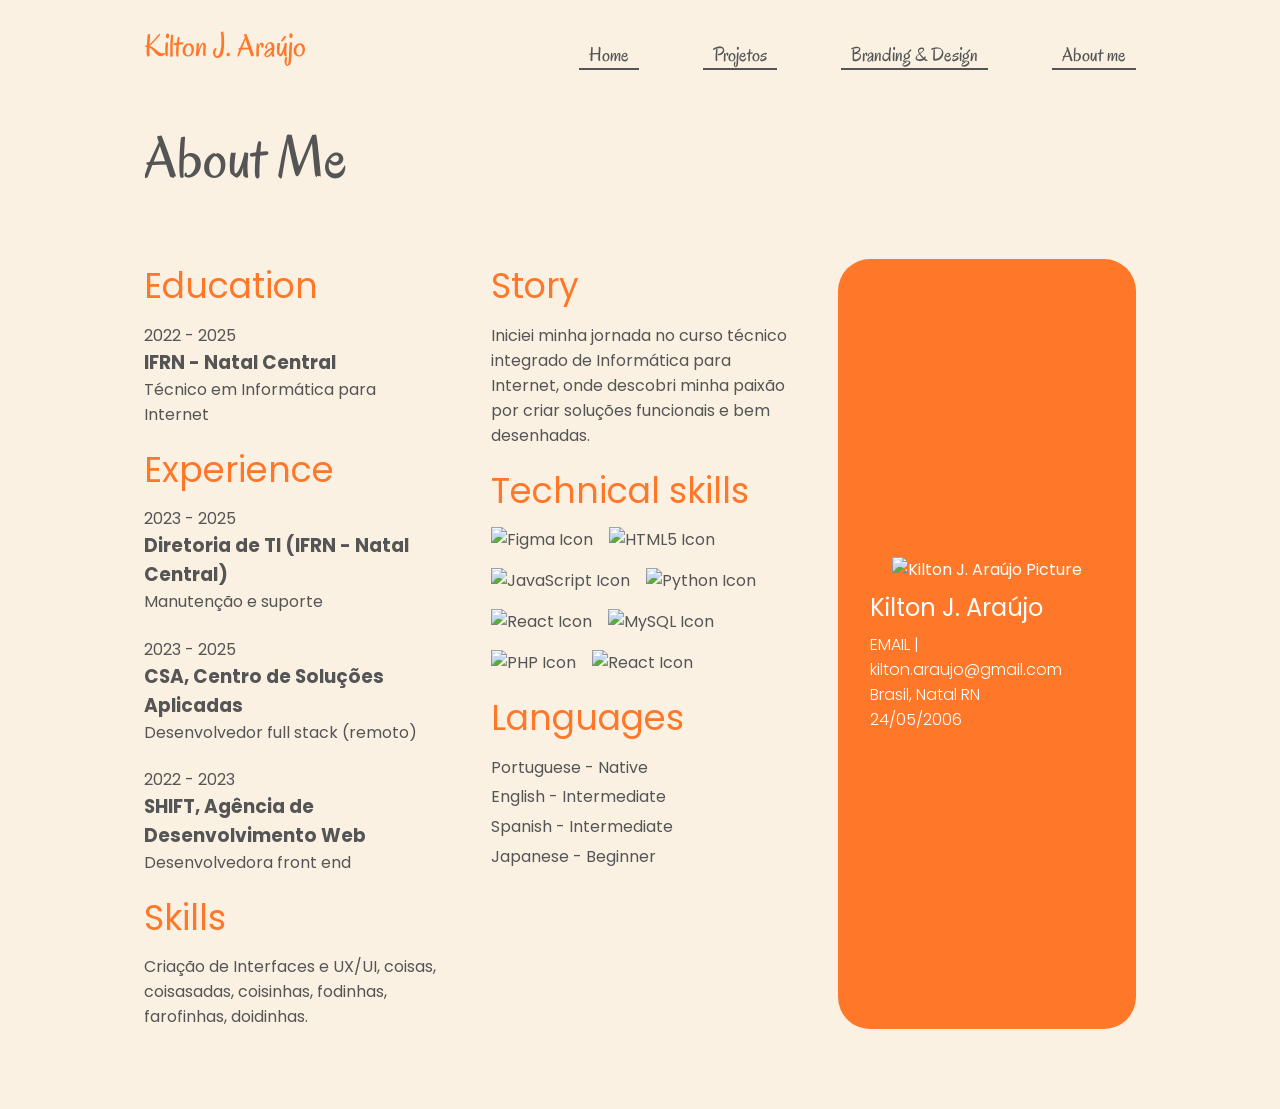
==== about.html @ 79c301e9 "paginas responsivas" ====
<html>

<head>
    <title>About me</title>
    <link rel="stylesheet" href="src/portifolio.css">
    <meta charset="UTF-8">
    <meta name="viewport" content="width=device-width, initial-scale=1">
    <script src="src/portifolio.js" defer></script>
</head>

<body>
    <main id="about-me">
        <header class="header has-menu">
            <h1>Kilton J. Araújo</h1>
            <button class="menu-toggle" aria-label="Abrir menu" aria-expanded="false" aria-controls="main-nav">
                <span></span>
                <span></span>
                <span></span>
            </button>
            <nav id="main-nav" class="nav-links">
                <a href="index.html">Home</a>
                <a href="projects.html">Projetos</a>
                <a href="branding.html">Branding & Design</a>
                <a href="about.html">About me</a>
            </nav>
        </header>
        <section>
            <h1>About Me</h1>
            <div id="card-me-mobile">
                <img src="src/assets/eu-branco.svg" alt="Kilton J. Araújo Picture">
                <div>
                    <h2>Kilton J. Araújo</h2>
                    <p>Kilton.araujo@gmail.com</p>
                    <p>Brasil, Natal RN</p>
                    <p>24/05/2006</p>
                </div>
            </div>
            <ol class="about-container">
                <li>
                    <article>
                        <h2>Education</h2>
                        <div>
                            <span>2022 - 2025</span>
                            <h3>IFRN - Natal Central</h3>
                            <p>Técnico em Informática para Internet</p>
                        </div>
                    </article>
                    <article>
                        <h2>Experience</h2>
                        <ol>
                            <li>
                                <span>2023 - 2025</span>
                                <h3>Diretoria de TI (IFRN - Natal Central)</h3>
                                <p>Manutenção e suporte</p>
                            </li>
                            <li>
                                <span>2023 - 2025</span>
                                <h3>CSA, Centro de Soluções Aplicadas</h3>
                                <p>Desenvolvedor full stack (remoto)</p>
                            </li>
                            <li>
                                <span>2022 - 2023</span>
                                <h3>SHIFT, Agência de Desenvolvimento Web</h3>
                                <p>Desenvolvedora front end</p>
                            </li>
                        </ol>
                    </article>
                    <article>
                        <h2>Skills</h2>
                        <p>Criação de Interfaces e UX/UI, coisas, coisasadas, coisinhas, fodinhas, farofinhas, doidinhas.</p>
                    </article>
                </li>
                
                <li>
                    <article>
                        <h2>Story</h2>
                        <p>Iniciei minha jornada no curso técnico integrado de Informática para Internet, onde descobri minha paixão por
                            criar soluções funcionais e bem desenhadas.</p>
                    </article>
                
                    <article class="technical-skills">
                        <h2>Technical skills</h2>
                        <ol>
                            <li>
                                <img src="src/icons/skill-figma.svg" alt="Figma Icon">
                            </li>
                            <li>
                                <img src="src/icons/skill-html.svg" alt="HTML5 Icon">
                            </li>
                            <li>
                                <img src="src/icons/skill-javascript.svg" alt="JavaScript Icon">
                            </li>
                            <li>
                                <img src="src/icons/skill-python.svg" alt="Python Icon">
                            </li>
                            <li>
                                <img src="src/icons/skill-react.svg" alt="React Icon">
                            </li>
                            <li>
                                <img src="src/icons/skill-mysql.svg" alt="MySQL Icon">
                            </li>
                            <li>
                                <img src="src/icons/skill-php.svg" alt="PHP Icon">
                            </li>
                            <li>
                                <img src="src/icons/skill-react.svg" alt="React Icon">
                            </li>
                        </ol>
                    </article>
                    <article class="languages">
                        <h2>Languages</h2>
                        <ol>
                            <li>
                                <p>Portuguese - Native</p>
                            </li>
                            <li>
                                <p>English - Intermediate</p>
                            </li>
                            <li>
                                <p>Spanish - Intermediate</p>
                            </li>
                            <li>
                                <p>Japanese - Beginner</p>
                            </li>
                        </ol>
                    </article>
                </li>
                
                <li id="card-me">
                    <img src="src/assets/eu-branco.svg" alt="Kilton J. Araújo Picture">
                    <div>
                        <h2>Kilton J. Araújo</h2>
                        <p>EMAIL | kilton.araujo@gmail.com</p>
                        <p>Brasil, Natal RN</p>
                        <p>24/05/2006</p>
                    </div>
                </li>
            </ol>
        </section>


    </main>
</body>

</html>
---- src/portifolio.css ----
@import url('https://fonts.googleapis.com/css2?family=Poppins:wght@400;500;600;700&family=Oregano&family=My+Soul&display=swap');

:root {

    /* cores */
    --cinza: #555555;
    --cinza-claro: #767471;
    --cinza-muito-claro: #DEDEDE;
    --laranja: #FF7829;
    --branco-alaranjado: #FAF1E3;

    --DTI: #9A92FF;
    --garçom: #F65C5C;
    --iformandos: #52AF57;
    --celebralize: #7ECADB;

    /* espaçamento */
    --padding-lateral: 0 9em;
}

body {
    margin: 0;
    padding: 0;
    box-sizing: border-box;
    font-family: 'Poppins', sans-serif;
    background-color: var(--branco-alaranjado);
    color: var(--cinza);
}
main{
    padding: var(--padding-lateral);
    margin: 0;
    height: fit-content;
    max-width: 2000px;
    box-sizing: border-box
    
}

a{
    color: var(--cinza);
    text-decoration: none;
}

h1{
    font-family: 'Oregano', cursive;
    font-weight: 400;
    text-align: left;
    font-size: 60px;
    padding-bottom: 0.2em;
}

ol{
    list-style: none;
}

#home section{
    display: flex;
    flex-direction: column;
    align-items: center;
    justify-content: center;
    min-height: 100vh;
    width: 100%;
    margin: 0;
}

#home section h1 {
    font-size: 130px;
    font-weight: 700;
    text-align: center;
    margin-top: 50px;
    font-family: 'Poppins', sans-serif;
    margin: 0;
    padding-bottom: 30px;
}

#home section div h1 span {
    color: var(--laranja);
    font-family: 'My Soul', cursive;
    padding-right: 20px;
    font-size: 150px;
}

#home section div p {
    font-family: 'Poppins', sans-serif;
    font-weight: 400;
    margin-bottom: -20px;
    padding: 0;
    font-size: 24px;
}

#home .section-about{
        display: flex;
        flex-direction: row;
        align-items: center;
        justify-content: space-between;
        min-width: 100%;
        gap: 100px;
    
}

#home .section-about h2 {
    font-family: 'Oregano', cursive;
    font-weight: 400;
    text-align: left;
    font-size: 55px;
    margin: 0;
}

#home .section-about h1{
    color: var(--laranja);
    font-family: 'Oregano', cursive;
    font-weight: 400;
    text-align: left;
    font-size: 75px;
    padding-bottom: 0.2em;
}

#home .section-about p{
    font-size: 19px;
    color: var(--cinza);
    line-height: 32px;
    margin: 0;
    max-width: 1085px;
}

#home .section-about .container div p{
    color: var(--cinza-claro);
}

#home .section-about p span{
    color: var(--laranja);
}

#home .section-about #kill-svg{
        max-height: 580px;
}

#home .section-about ol, #home .section-about ol li{
    list-style-type: none;
    padding: 0;
    margin: 0;
    border: none;
}

#home .section-about ol li a:hover {
    border-bottom: 2px solid var(--laranja);
    color: var(--laranja);
    transition: all 0.1s ease-in-out;
    text-decoration: none;
    border: none;
}

#home .section-about ol li a img{
    padding-right: 10px;
}

#home .section-about .container nav{
    display: flex;
    justify-content: space-between;
    align-items: center;
    margin-bottom: 2em;
}

#home .section-about .container nav a, header nav a{
    font-family: 'Oregano', cursive;
    font-size: 20px;
    font-weight: 400;
    border-bottom: 2px solid var(--cinza);
    padding-left: 10px;
    padding-right: 10px;
}

#home .section-about .container nav a:hover, header nav a:hover{
    border-bottom: 2px solid var(--laranja);
    color: var(--laranja);
    transition: all 0.1s ease-in-out;
}

#home .section-about .container{
    height: 744.75px;
    max-height: 580px;
    display: flex;
    flex-direction: column;
    justify-content: space-between;
}

/*       Projetos        */


#projects header{
    padding-top: 1.3em;
}

main .header{
    z-index: 10;
    width: 100%;
    display: flex;
    justify-content: space-between;
    align-items: center;
    background-color: var(--laranja);
    padding: var(--padding-lateral);
    
    margin: 0;
    height: fit-content;
    max-width: 100vw;
    box-sizing: border-box;
    position: relative;
}

main .header nav {
    padding-top: 1.3em !important;
    display: flex;
    justify-content: space-between;
    align-items: center;
    gap: 4em;
    background-color: transparent;
}

main .header nav a{
    color: white;
    border-color: white;
}

main .header h1{
    font-family: 'Oregano', cursive;
    font-size: 32px;
    font-weight: 400;
    margin: 0;
    padding: 0;
    color: white;
}

.header .menu-toggle{
    display: none;
    align-items: center;
    justify-content: center;
    gap: 6px;
    width: 54px;
    height: 54px;
    border-radius: 12px;
    border: 1px solid currentColor;
    background: rgba(255, 255, 255, 0.08);
    color: inherit;
    cursor: pointer;
    transition: transform 0.12s ease, filter 0.12s ease;
}

.header .menu-toggle:hover{
    transform: translateY(-1px);
    filter: brightness(1.05);
}

.header .menu-toggle span{
    display: block;
    width: 30px;
    height: 2px;
    background: currentColor;
}

#projects .section-projects{
    display: flex;
    flex-direction: column;
    align-items: center;
    min-height: 100vh;
    width: 100%;
    margin: 0;
    background-color: var(--laranja);
    padding: var(--padding-lateral);
    margin: 0;
    height: fit-content;
    max-width: 100vw;
    box-sizing: border-box
}

#projects .section-projects h1{
    color: white;

    font-family: Oregano, cursive;
    font-weight: 300;
    margin-bottom: 1em;
}

#projects .section-projects ol{
    display: flex;
    gap: 6em;
    align-items: center;
    padding: 0;
    margin: 0;
}

#projects .section-projects ol div{
    display: flex;
    flex-direction: column;
    align-items: start;
    justify-content: center;
    gap: 1em;
    flex-direction: column;
}

#projects .section-projects ol div li a{
    color: white;
    font-size: 30px;
    font-family: Oregano, cursive;
    list-style-type: none;
}

#projects .section-projects ol div li a:hover {
    color: #E45400;
}

#projects {
    padding: 0;
    margin: 0;
    height: fit-content;
    max-width: 100vw;
    background-color: #181818;
    padding-bottom: 9em;
}

#projects section .description{
    display: flex;
    align-items: start;
    justify-content: space-between;
    gap: 3em;
    min-width: 245px;
}

#projects section .description article div {
    display: flex;
    gap: 1.5em;
}

#projects section header {
    position: relative;
    width: 100%;
    display: flex;
    justify-content: space-between;
    align-items: center;
    margin: 0;
    padding: 0;
}

#projects section ol {
    padding: 0;
    margin: 0;
}

#projects section header .projects-links{
    display: flex;
    box-sizing: border-box;
    gap: 20px;
    min-width: 222px
}

#projects section header .projects-links a{
    padding: 10px 27px;
    border-radius: 90px;
    text-decoration: none;
    transition: filter 0.2s ease;
}

#projects section header .projects-links a:hover{
    filter: brightness(0.8);
}

#projects #DTI h1{
    font-size: 60px;
}

#projects section h2{
    font-weight: 500;
    font-size: 30px;
}
#projects #DTI h1 {
    color: var(--DTI);
}

#projects #DTI h2 {
    color: var(--DTI);
}
#projects #DTI header .projects-links a:nth-child(1) {
    color: var(--DTI);
    background: #ffffff;
}

#projects #DTI header .projects-links a:nth-child(2){
    color: #ffffff;
    background: var(--DTI);
}

#projects section .description li div {
    display: flex;
    flex-direction: column;
    font-size: 20px;
    color: #DEDEDE;
    margin: 0;
}

#projects section .description .item-meio{
    grid-column: span 2;
}

#projects section{
    padding:var(--padding-lateral);
    padding-top: 7em;
    box-sizing: border-box;
    max-width: 100vw;
}

#projects section p, #projects section li {
    color: var(--cinza-muito-claro);
    font-size: 20px;
    display: flex;
    align-items: center;

    box-sizing: border-box;
}

#projects #DTI{
    display: flex;
    flex-direction: column;
    align-items: center;
    width: 100%;
    margin: 0;
    margin: 0;
}

#projects section .layout{
    display: flex;
    flex-direction: column;
    align-items: start;
    justify-content: start;
    width: 100%;
}


#projects section .layout figure{
    display: flex;
    flex-direction: column;
    width: 100%;
    gap: 3em;
    margin: 0;
    padding: 0;
}

#projects section .layout figure img{
    width: 100%;
}



#projects #garçom h1 {
    color: var(--garçom);
    font-size: 60px;

}

#projects #garçom h2 {
    color: var(--garçom);
    font-weight: 400;
}

#projects #garçom header .projects-links a:nth-child(1) {
    color: var(--garçom);
    background: #ffffff;
    filter: brightness(0.8);
    cursor: not-allowed;
}

#projects #garçom header .projects-links a:nth-child(2) {
    color: #ffffff;
    background: var(--garçom);
}



#projects #iformandos h1 {
    color: var(--iformandos);
    font-size: 60px;

}

#projects #iformandos h2 {
    color: var(--iformandos);
    font-weight: 400;
}


#projects #iformandos header .projects-links a:nth-child(1) {
    color: var(--iformandos);
    background: #ffffff;
    filter: brightness(0.8);
    cursor: not-allowed;
}

#projects #iformandos header .projects-links a:nth-child(2) {
    color: #ffffff;
    background: var(--iformandos);
}


#projects #celebralize h1 {
    color: var(--celebralize);
    font-size: 60px;

}

#projects #celebralize h2 {
    color: var(--celebralize);
    font-weight: 400;
}


#projects #celebralize header .projects-links a:nth-child(1) {
    color: var(--celebralize);
    background: #ffffff;
    filter: brightness(0.8);
    cursor: not-allowed;
}

#projects #celebralize header .projects-links a:nth-child(2) {
    color: #ffffff;
    background: var(--celebralize);
    filter: brightness(0.8);
    cursor: not-allowed;
}

/*       About-me        */

#about-me ol{
    padding: 0;
    margin: 0;
}

#about-me .header {
    padding-left: 0;
    padding-right: 0;
    padding-top: 1.3em;
}

#about-me .header nav a {
    color: var(--cinza) ;
    border-color: var(--cinza);
    transition: all 0.1s ease-in-out;
}

#about-me .header nav a:hover {
    border-color: var(--laranja);
    color: var(--laranja);
}

#about-me .header h1 {
    font-family: 'Oregano', cursive;
    font-size: 32px;
    font-weight: 400;
    margin: 0;
    padding: 0;
    color: var(--laranja);
}

#about-me h2{
    font-weight: 400;
    text-align: left;
    color: var(--laranja);
    font-size: 35px;
    margin: 0;
    margin-bottom: 0.3em;
}

#about-me p, li, h3 {
    padding: 0;
    margin: 0;
}


#about-me section{
    min-height: 100vh;
    padding-bottom: 5em;
}

#about-me section .about-container{
    display: flex;
    flex-direction: row;
    gap: 1em;
    max-width: 100%;
    justify-content: space-between;
}

#about-me section .about-container > li{
    display: flex;
    flex-direction: column;
    gap: 1em;
    width: 30%;
    min-width: 250px;
    box-sizing: border-box;
}

#about-me section .about-container #card-me{
    border-radius: 2em;
    background-color: var(--laranja);
    color: white;
    padding: 2em;
    display: flex;
    flex-direction: column;
    align-items: center;
    gap: 0.5em;
    justify-content: center;
    box-sizing: border-box;
}

#about-me section .about-container #card-me div h2{
    color: white;
    font-size: 24px;
}

#about-me section .about-container #card-me div p{
    font-weight: 300;
}

#about-me section .about-container ol{
    gap: 1.4em;
    display: flex;
    flex-direction: column;
}

#about-me section .about-container ol li h3, #about-me section .about-container ol li p{
    margin:0;
    padding: 0;
}

#about-me section .about-container .technical-skills ol{
    display: flex;
    flex-direction: row;
    flex-wrap: wrap;
    gap: 1em;
    padding: 0;
    margin: 0;
}

#about-me section .about-container .languages ol{
    gap:0.3em;
}

#about-me section #card-me-mobile{
    display: none;
    border-radius: 2em;
    background-color: var(--laranja);
    color: white;
    padding: 2em;
    align-items: center;
    gap: 2.5em;
    justify-content: start;
    box-sizing: border-box;
    margin-bottom: 3em;
}

#about-me section #card-me-mobile div h2{
    color: white;
}
#about-me section #card-me-mobile div p {
    font-size: 25px !important;
}

#about-me section #card-me-mobile div p {
    margin-top: -14px;
}

#about-me .header{
    background-color: transparent;
}

.branding-design .projetos ol{
    display: grid;
    grid-template-columns: repeat(4, 1fr);
    grid-template-rows: repeat(3, minmax(180px, auto));
    grid-template-areas:
        "a b b b"
        "c c d d"
        "e e f f";
    gap: 1.2em;
    width: 100%;
}

.branding-design .projetos .card{
    background: #ffffff;
    border-radius: 14px;
    padding: 1.2em;
    box-shadow: 0 3px 0 rgba(0,0,0,0.08) inset;
}

/* áreas do grid 4x3 */
.branding-design .projetos .logo-card{ grid-area: a; }
.branding-design .projetos .wordmark-card{ grid-area: b; }
.branding-design .projetos .swatches-card{ grid-area: c; }
.branding-design .projetos .poster-card{ grid-area: d; }
.branding-design .projetos .pattern-card{ grid-area: e; }
.branding-design .projetos .empty-card{ grid-area: f; }

/* Logo card */
.branding-design .projetos .logo-card{
    display: grid;
    place-items: center;
}

.branding-design .projetos .logo-card .logo-mark{
    width: 140px;
    height: 140px;
    border-radius: 50%;
    display: grid;
    place-items: center;
    background: var(--DTI);
    border: 8px solid rgba(154,146,255,0.35);
}

.branding-design .projetos .logo-card .logo-mark span{
    font-family: 'Oregano', cursive;
    font-size: 64px;
    color: #fff;
}

/* Wordmark card */
.branding-design .projetos .wordmark-card .wordmark{
    display: flex;
    align-items: center;
    gap: 18px;
}


.branding-design .projetos .wordmark-card h2{
    font-weight: 600;
    font-size: 46px;
    color: var(--DTI);
    margin: 0;
}

/* Swatches */
.branding-design .projetos .swatches-card .swatches{
    display: grid;
    grid-template-columns: 1fr;
    gap: 12px;
    padding: 0;
    margin: 0;
    list-style: none;
}

.branding-design .projetos .swatches-card .swatches li{
    display: flex;
    align-items: center;
    gap: 14px;
    background: #f7f7f7;
    border-radius: 12px;
    padding: 12px 14px;
    color: #222;
    font-weight: 600;
}

.branding-design .projetos .swatches-card .swatches li span{
    width: 140px;
    height: 42px;
    border-radius: 8px;
    background: var(--swatch, #ccc);
    border: 2px solid rgba(0,0,0,0.08);
}

/* Poster */
.branding-design .projetos .poster-card .poster{
    display: flex;
    flex-direction: column;
    justify-content: center;
    height: 100%;
}

.branding-design .projetos .poster-card .title-1{
    font-size: 52px;
    color: var(--DTI);
    margin: 0;
    line-height: 1;
    font-weight: 700;
}

.branding-design .projetos .poster-card .title-2{
    font-size: 58px;
    margin: 0.1em 0 0.2em;
    line-height: 1;
    color: #0C0728;
    font-weight: 800;
}

.branding-design .projetos .poster-card .subtitle{
    color: #777;
    margin: 0;
}

li.card.wordmark-card.visible-down {
    min-height: 300px;
}

/* Responsivo */
@media screen and (max-width: 1000px){
    .branding-design .projetos ol{
        grid-template-columns: 1fr;
        grid-template-rows: auto;
        grid-template-areas: none;
    }
}


 


/*   responsividade    */


@media screen and (max-width: 1200px) {
    :root {
            --padding-lateral: 0 3em;
        }
    
        #about-me section .about-container {
            flex-direction: column;
        }
    
        #about-me section .about-container>li {
            width: 100%;
        }
    
        /* home */
    
        #home .section-about #kill-svg {
            display: none;
        }
    
        #home .section-about .container {
            height: auto;
            display: flex;
            flex-direction: column;
            justify-content: space-between;
            gap: 70px;
            max-height: none;
        }
    
        #home .section-about {
            align-items: center;
        }
    
    
        /* projetos */
        #projects .section-projects ol div li a {
            font-size: 60px;
        }
    a {
        font-size: 37px !important;
    }
    
    p,li {
        font-size: 37px !important;
        line-height: 50px !important;
    }

    #projects .section-projects ol div li a{
        font-size: 60px !important;
    }

    #projects section h2 {
        font-size: 42px;
    }
    #projects section .description {
        flex-direction: column;
        gap: 1em;
    }

    #home .section-about h1 {
        font-size: 115px;
    }

    #home .section-about h2 {
        font-size: 85px;
    }

    #about-me section #card-me-mobile{
        display: flex;

    }

    #about-me section .about-container #card-me {
        display: none;
    }


    #about-me section .about-container .technical-skills ol li img{
        width: 100px;
    }

    #about-me section h3{
        font-size: 35px;
    }

    #about-me section h2{
        font-size: 41px;
    }

    .header.has-menu {
        gap: 12px;
        padding-top: 1.3em;
    }

    .header.has-menu .menu-toggle {
        display: flex;
        border-color: var(--laranja);
        color: var(--laranja);
        flex-direction: column;
    }

    .header.has-menu nav {
        position: absolute;
        top: calc(100% + 12px);
        right: 0;
        display: none;
        flex-direction: column;
        align-items: flex-start;
        gap: 0.75em;
        padding: 1em 1.25em;
        background: #ffffff;
        border: 1px solid var(--cinza-muito-claro);
        border-radius: 16px;
        box-shadow: 0 12px 30px rgba(0, 0, 0, 0.12);
        min-width: 230px;
        z-index: 20;
    }

    .header.has-menu nav.is-open {
        display: flex;
        margin: var(--padding-lateral)

    }

        .header.has-menu nav a{
            color: var(--cinza) !important;
            border: none;
        }


    .header.has-menu nav a:hover {
        border: none;
        color: var(--laranja) !important;
    }

    #projects .header.has-menu .menu-toggle{
        background-color: white;
    }
}

@media screen and (max-width: 728px){
    :root {
            --padding-lateral: 0 1em;
        }
        #about-me section #card-me-mobile{
            flex-direction: column;
            align-items: center;
            flex-wrap: wrap;

        }

        #projects .section-projects{
            align-content: start;

        }

        #projects .section-projects ol{
            gap: 2em;
            flex-wrap: wrap;
        }

        #projects .section-projects ol div li a {
            font-size: 30px !important;
        }

        #projects .section-projects ol div {
            gap: 0.5em;
        }

        #projects section header .projects-links a {
            padding: 7px 18px;
            border-radius: 90px;
            text-decoration: none;
            transition: filter 0.2s ease;
            font-size: 25px !important;
        }


}

@media screen and (max-width: 387px) {

    p,li {
        font-size: 21px !important;
        line-height: normal !important;
    }

    #projects .section-projects ol div {
        gap: 0.5em;
        align-items: center;
    }

    #projects .section-projects ol {
        gap: .5em;
    }

    #about-me section h2 {
        font-size: 35px;
    }

    #about-me section #card-me-mobile div p {
        font-size: 19px !important;
    }

    #about-me section h3 {
        font-size: 22px;
    }

    #about-me section .about-container .technical-skills ol li img {
        width: 60px;
    }

    #about-me section .about-container .technical-skills ol {
        gap: 0.5em;
    }
}

/* os botoes tinham que bugar ne*/
@media screen and (max-width: 800px){
    #projects section header{
        flex-wrap: wrap;
    }
    

    #projects section header .projects-links a{
        padding: 7px 18px;
        font-size: 25px !important;
    }

}
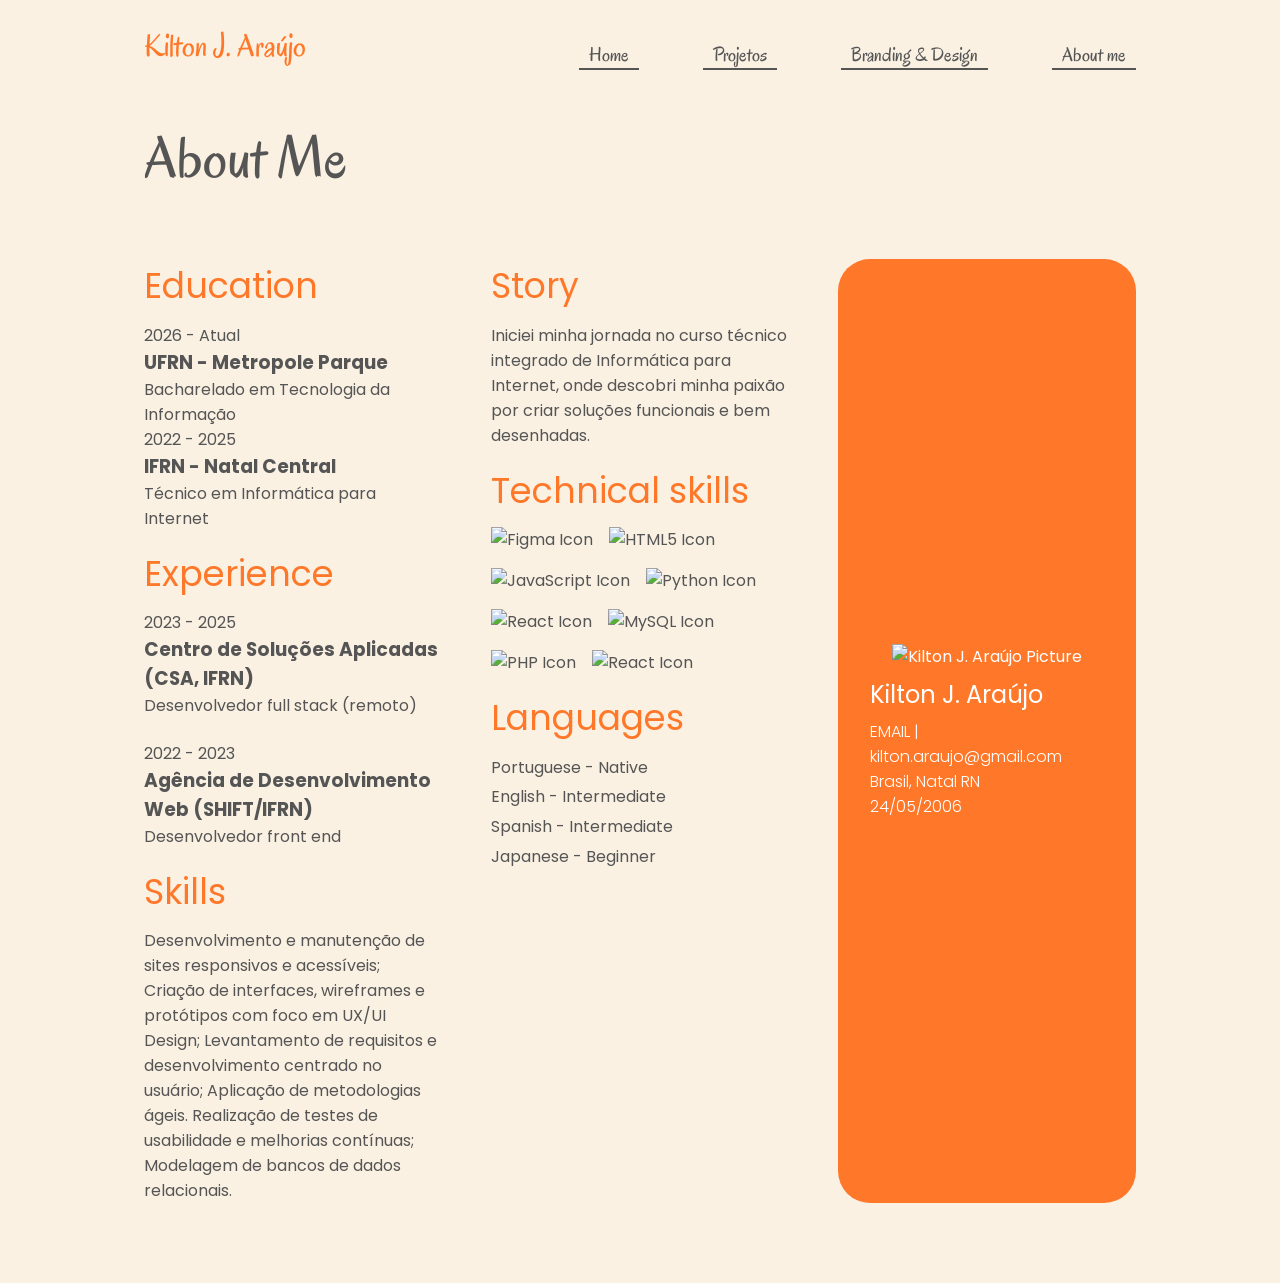
==== commit f1a31ecd: "atualizações" ====
--- a/about.html
+++ b/about.html
@@ -40,6 +40,11 @@
                     <article>
                         <h2>Education</h2>
                         <div>
+                            <span>2026 - Atual</span>
+                            <h3>UFRN - Metropole Parque</h3>
+                            <p>Bacharelado em Tecnologia da Informação</p>
+                        </div>
+                        <div>
                             <span>2022 - 2025</span>
                             <h3>IFRN - Natal Central</h3>
                             <p>Técnico em Informática para Internet</p>
@@ -50,24 +55,24 @@
                         <ol>
                             <li>
                                 <span>2023 - 2025</span>
-                                <h3>Diretoria de TI (IFRN - Natal Central)</h3>
-                                <p>Manutenção e suporte</p>
-                            </li>
-                            <li>
-                                <span>2023 - 2025</span>
-                                <h3>CSA, Centro de Soluções Aplicadas</h3>
+                                <h3>Centro de Soluções Aplicadas (CSA, IFRN)</h3>
                                 <p>Desenvolvedor full stack (remoto)</p>
                             </li>
                             <li>
                                 <span>2022 - 2023</span>
-                                <h3>SHIFT, Agência de Desenvolvimento Web</h3>
-                                <p>Desenvolvedora front end</p>
+                                <h3>Agência de Desenvolvimento Web (SHIFT/IFRN)</h3>
+                                <p>Desenvolvedor front end</p>
                             </li>
                         </ol>
                     </article>
                     <article>
                         <h2>Skills</h2>
-                        <p>Criação de Interfaces e UX/UI, coisas, coisasadas, coisinhas, fodinhas, farofinhas, doidinhas.</p>
+                    Desenvolvimento e manutenção de sites responsivos e acessíveis;
+                    Criação de interfaces, wireframes e protótipos com foco em UX/UI Design;
+                    Levantamento de requisitos e desenvolvimento centrado no usuário;
+                    Aplicação de metodologias ágeis.
+                    Realização de testes de usabilidade e melhorias contínuas;
+                    Modelagem de bancos de dados relacionais.</p>
                     </article>
                 </li>
                 
--- a/src/portifolio.css
+++ b/src/portifolio.css
@@ -339,6 +339,14 @@
     padding: 0;
 }
 
+#projects section h1 {
+    width: 228px;
+}
+
+#projects .section-projects h1{
+    width: auto;
+}
+
 #projects section ol {
     padding: 0;
     margin: 0;
@@ -495,6 +503,22 @@
 #projects #iformandos header .projects-links a:nth-child(2) {
     color: #ffffff;
     background: var(--iformandos);
+}
+
+
+
+#projects #iformandos .layout figure{
+    flex-direction: row;
+    display: flex;
+    gap: 2em;
+    flex-wrap: wrap;
+    justify-content: space-between;
+    width: 100%;
+}
+
+#projects #iformandos .layout figure img{
+    width: 30%;
+    max-width: 400px;
 }
 
 
@@ -668,143 +692,168 @@
     background-color: transparent;
 }
 
-.branding-design .projetos ol{
-    display: grid;
-    grid-template-columns: repeat(4, 1fr);
-    grid-template-rows: repeat(3, minmax(180px, auto));
-    grid-template-areas:
-        "a b b b"
-        "c c d d"
-        "e e f f";
-    gap: 1.2em;
-    width: 100%;
-}
-
-.branding-design .projetos .card{
-    background: #ffffff;
-    border-radius: 14px;
-    padding: 1.2em;
-    box-shadow: 0 3px 0 rgba(0,0,0,0.08) inset;
-}
-
-/* áreas do grid 4x3 */
-.branding-design .projetos .logo-card{ grid-area: a; }
-.branding-design .projetos .wordmark-card{ grid-area: b; }
-.branding-design .projetos .swatches-card{ grid-area: c; }
-.branding-design .projetos .poster-card{ grid-area: d; }
-.branding-design .projetos .pattern-card{ grid-area: e; }
-.branding-design .projetos .empty-card{ grid-area: f; }
-
-/* Logo card */
-.branding-design .projetos .logo-card{
-    display: grid;
-    place-items: center;
-}
-
-.branding-design .projetos .logo-card .logo-mark{
-    width: 140px;
-    height: 140px;
-    border-radius: 50%;
-    display: grid;
-    place-items: center;
-    background: var(--DTI);
-    border: 8px solid rgba(154,146,255,0.35);
-}
-
-.branding-design .projetos .logo-card .logo-mark span{
-    font-family: 'Oregano', cursive;
-    font-size: 64px;
-    color: #fff;
-}
-
-/* Wordmark card */
-.branding-design .projetos .wordmark-card .wordmark{
-    display: flex;
-    align-items: center;
-    gap: 18px;
-}
-
-
-.branding-design .projetos .wordmark-card h2{
-    font-weight: 600;
-    font-size: 46px;
-    color: var(--DTI);
-    margin: 0;
-}
-
-/* Swatches */
-.branding-design .projetos .swatches-card .swatches{
-    display: grid;
-    grid-template-columns: 1fr;
-    gap: 12px;
-    padding: 0;
-    margin: 0;
-    list-style: none;
-}
-
-.branding-design .projetos .swatches-card .swatches li{
-    display: flex;
-    align-items: center;
-    gap: 14px;
-    background: #f7f7f7;
-    border-radius: 12px;
-    padding: 12px 14px;
-    color: #222;
-    font-weight: 600;
-}
-
-.branding-design .projetos .swatches-card .swatches li span{
-    width: 140px;
-    height: 42px;
-    border-radius: 8px;
-    background: var(--swatch, #ccc);
-    border: 2px solid rgba(0,0,0,0.08);
-}
-
-/* Poster */
-.branding-design .projetos .poster-card .poster{
-    display: flex;
-    flex-direction: column;
+/*  branding-design   */
+
+.branding-design .projetos{
+    display: flex;
+    flex-direction: column;
+    align-items: center;
+    width: 100%;
+    gap: 1em;
+}
+
+.branding-design .projetos .logos{
+    display: flex;
+    flex-direction: row;
+    gap: 1em;
+    flex-wrap: wrap;
+    width: 100%;
+}
+
+.branding-design .projetos article figure{
+    height: 315px;
+    border-radius: 1em;
+    display: flex;
+    flex: 1;
+    flex-direction: column;
+    align-items: center;
     justify-content: center;
+    margin: 0;
+    padding: 0;
+    background-color: white;
+    min-width: 315px;
+}
+
+.branding-design .projetos .logos figure .icon{
+    display: flex;
+    flex-direction: column;
+    align-items: center;
+    justify-content: center;
+    flex: 1;
+    max-width: 315px;
+    min-width: 315px;
+}
+
+.branding-design .projetos .logos .icon img{
+    max-width: 100%;
+    max-height: 100%;
+}
+
+.branding-design .projetos .logos .horizontal {
+    display: flex;
+    flex-direction: column;
+    align-items: center;
+    justify-content: center;
+    flex: 3;
+}
+
+.branding-design .projetos .logos .horizontal img {
+    width: 90%;
+    max-height: 99%;
+}
+
+.branding-design .projetos .mockups{
+    display: flex;
+    flex-direction: row;
+    gap: 1em;
+    flex-wrap: wrap;
+    width: 100%;
+}
+
+.branding-design .projetos .mockups ol{
+    display: flex;
+    flex-direction: column;
+    justify-content: space-between;
+    gap: 0.5em;
+    padding: 0;
+    margin: 0;
+    min-width: 315px;
+    height: 500px;
+    max-height: 500px;
+    flex: 1;
+}
+
+.branding-design .projetos .mockups ol li{
+    border-radius: 20px;
+    background-color: white;
+    width: 100%;
+    display: flex;
+    align-items: center;
+    justify-content: center;
+    height: 110px;
+}
+
+.branding-design .projetos .mockups ol li p{
+    color: white !important;
+    margin: 0;
+    font-weight: 500;
+}
+
+/* brandind Diretoria de TI  */
+
+.branding-design #DTI .mockups ol li:nth-child(1){background-color: #9A92FF;}
+.branding-design #DTI .mockups ol li:nth-child(2){background-color: #0C0728;}
+.branding-design #DTI .mockups ol li:nth-child(3){background-color: #FFC63B;}
+.branding-design #DTI .mockups ol li:nth-child(4){background-color: #FFFFFF;}
+.branding-design #DTI .mockups ol li:nth-child(4) p{color: #9A92FF !important;}
+.branding-design #DTI .secundario  figure:nth-child(2){
+    background-image: url(assets/branding/DTI-mockup2.svg);
+    background-color: cover;
+    background-position: center;
+    background-repeat: no-repeat;
+}
+
+/* Branding Garçom  */
+
+.branding-design #garçom .mockups ol li:nth-child(1){background-color: #F65C5C;}
+.branding-design #garçom .mockups ol li:nth-child(2){background-color: #FF954A;}
+.branding-design #garçom .mockups ol li:nth-child(3){background-color: #FFC300;}
+.branding-design #garçom .mockups ol li:nth-child(4){background-color: #FFFFFF;}
+.branding-design #garçom .mockups ol li:nth-child(4) p{color: F65C5C !important;}
+.branding-design #garçom .logos .horizontal {background-color: #F65C5C;}
+
+.branding-design #garçom .secundario figure:nth-child(1){background-image: url(assets/branding/garçom-mockup1.svg);}
+.branding-design #garçom .secundario  figure:nth-child(2){background-image: url(assets/branding/garçom-mockup3.svg);}
+
+/* brandind Digai  */
+
+.branding-design #digai h1{
+    color: #3AA6A6;
+}
+
+.branding-design #digai .mockups ol li:nth-child(1){background-color: #3AA6A6;}
+.branding-design #digai .mockups ol li:nth-child(2){background-color: #000E8C;}
+.branding-design #digai .mockups ol li:nth-child(3){background-color: #F25549;}
+.branding-design #digai .mockups ol li:nth-child(4){background-color: #F28518;}
+.branding-design #digai .mockups ol li:nth-child(5){background-color: #FFCC19;}
+
+.branding-design #digai .logos .horizontal img {
+    width: 90%;
+}
+
+/* .mockups > primario e secundario*/
+.branding-design #digai .primario figure{background-image: url(assets/branding/digai-mockup3.svg);}
+.branding-design #digai .secundario figure:nth-child(1){background-image: url(assets/branding/digai-mockup2.svg);}
+.branding-design #digai .secundario  figure:nth-child(2){background-image: url(assets/branding/digai-mockup1.svg);}
+
+.branding-design .projetos .mockups figure{
+    flex: 1;
+    min-width: 315px;
+    height: 500px;
+}
+
+.branding-design .projetos .mockups figure img{
+    width: 90%;
     height: 100%;
 }
 
-.branding-design .projetos .poster-card .title-1{
-    font-size: 52px;
-    color: var(--DTI);
-    margin: 0;
-    line-height: 1;
-    font-weight: 700;
-}
-
-.branding-design .projetos .poster-card .title-2{
-    font-size: 58px;
-    margin: 0.1em 0 0.2em;
-    line-height: 1;
-    color: #0C0728;
-    font-weight: 800;
-}
-
-.branding-design .projetos .poster-card .subtitle{
-    color: #777;
-    margin: 0;
-}
-
-li.card.wordmark-card.visible-down {
-    min-height: 300px;
-}
-
-/* Responsivo */
-@media screen and (max-width: 1000px){
-    .branding-design .projetos ol{
-        grid-template-columns: 1fr;
-        grid-template-rows: auto;
-        grid-template-areas: none;
-    }
-}
-
-
+.branding-design #DTI .mockups figure:nth-child(1) {
+    background-image: url("assets/branding/DTI-mockup1.svg");
+    background-size: cover;
+    background-position: center;
+}   
  
+
 
 
 /*   responsividade    */
@@ -851,10 +900,6 @@
         font-size: 37px !important;
     }
     
-    p,li {
-        font-size: 37px !important;
-        line-height: 50px !important;
-    }
 
     #projects .section-projects ol div li a{
         font-size: 60px !important;
@@ -947,6 +992,12 @@
     #projects .header.has-menu .menu-toggle{
         background-color: white;
     }
+
+    /* branding & Design*/
+
+    .branding-design .projetos .mockups ol li p{
+        font-size: 30px !important;
+    }
 }
 
 @media screen and (max-width: 728px){
@@ -986,6 +1037,20 @@
             font-size: 25px !important;
         }
 
+        #projects #iformandos .layout figure {
+            flex-direction: row;
+            display: flex;
+            gap: 1em;
+            flex-wrap: wrap;
+            justify-content: space-between;
+            width: 100%;
+        }
+
+        #projects #iformandos .layout figure img {
+            width: 46%;
+            max-width: 400px;
+        }
+
 
 }
 
@@ -998,7 +1063,6 @@
 
     #projects .section-projects ol div {
         gap: 0.5em;
-        align-items: center;
     }
 
     #projects .section-projects ol {
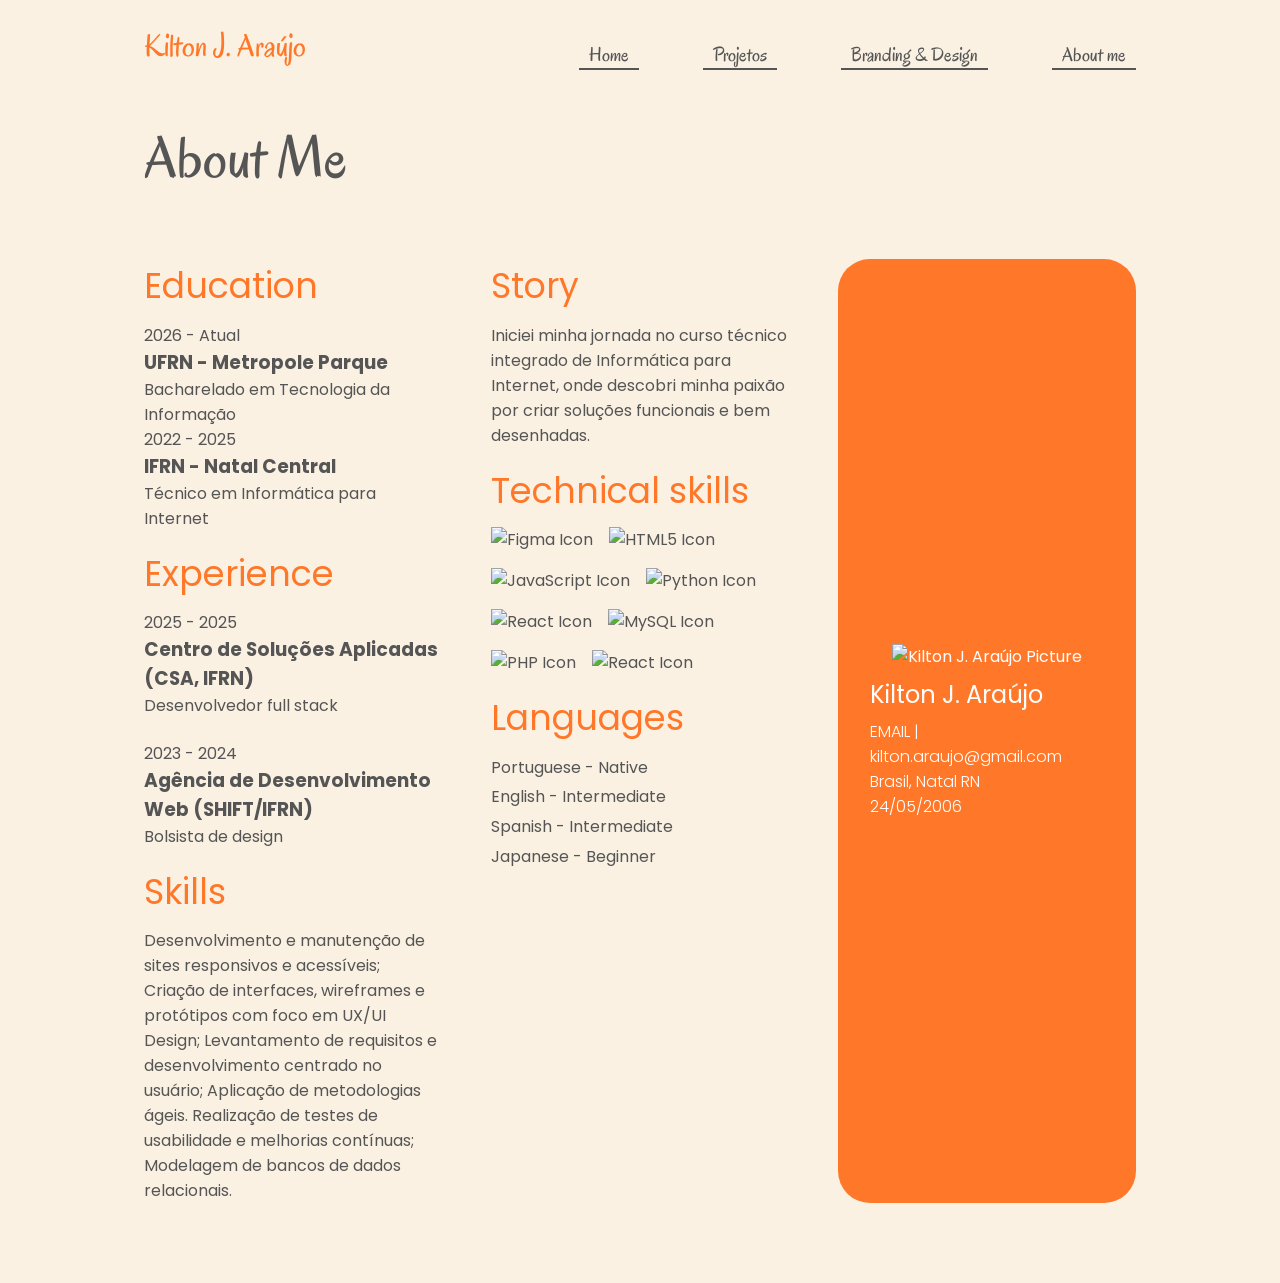
==== commit d02984a2: "atualizando" ====
--- a/about.html
+++ b/about.html
@@ -54,14 +54,14 @@
                         <h2>Experience</h2>
                         <ol>
                             <li>
-                                <span>2023 - 2025</span>
+                                <span>2025 - 2025</span>
                                 <h3>Centro de Soluções Aplicadas (CSA, IFRN)</h3>
-                                <p>Desenvolvedor full stack (remoto)</p>
+                                <p>Desenvolvedor full stack</p>
                             </li>
                             <li>
-                                <span>2022 - 2023</span>
+                                <span>2023 - 2024</span>
                                 <h3>Agência de Desenvolvimento Web (SHIFT/IFRN)</h3>
-                                <p>Desenvolvedor front end</p>
+                                <p>Bolsista de design</p>
                             </li>
                         </ol>
                     </article>
--- a/src/portifolio.css
+++ b/src/portifolio.css
@@ -392,6 +392,10 @@
 
 #projects #DTI header .projects-links a:nth-child(2){
     color: #ffffff;
+    background: #FFC63B;
+}
+#projects #DTI header .projects-links a:nth-child(3) {
+    color: #ffffff;
     background: var(--DTI);
 }
 
@@ -476,9 +480,13 @@
 
 #projects #garçom header .projects-links a:nth-child(2) {
     color: #ffffff;
+    background: #FFC300;
+}
+
+#projects #garçom header .projects-links a:nth-child(3) {
+    color: #ffffff;
     background: var(--garçom);
 }
-
 
 
 #projects #iformandos h1 {
@@ -502,10 +510,13 @@
 
 #projects #iformandos header .projects-links a:nth-child(2) {
     color: #ffffff;
+    background: #CD191E;
+}
+
+#projects #iformandos header .projects-links a:nth-child(3) {
+    color: #ffffff;
     background: var(--iformandos);
 }
-
-
 
 #projects #iformandos .layout figure{
     flex-direction: row;
@@ -543,9 +554,13 @@
 
 #projects #celebralize header .projects-links a:nth-child(2) {
     color: #ffffff;
+    background: #69B2A0;
+}
+
+
+#projects #celebralize header .projects-links a:nth-child(3) {
+    color: #ffffff;
     background: var(--celebralize);
-    filter: brightness(0.8);
-    cursor: not-allowed;
 }
 
 /*       About-me        */
